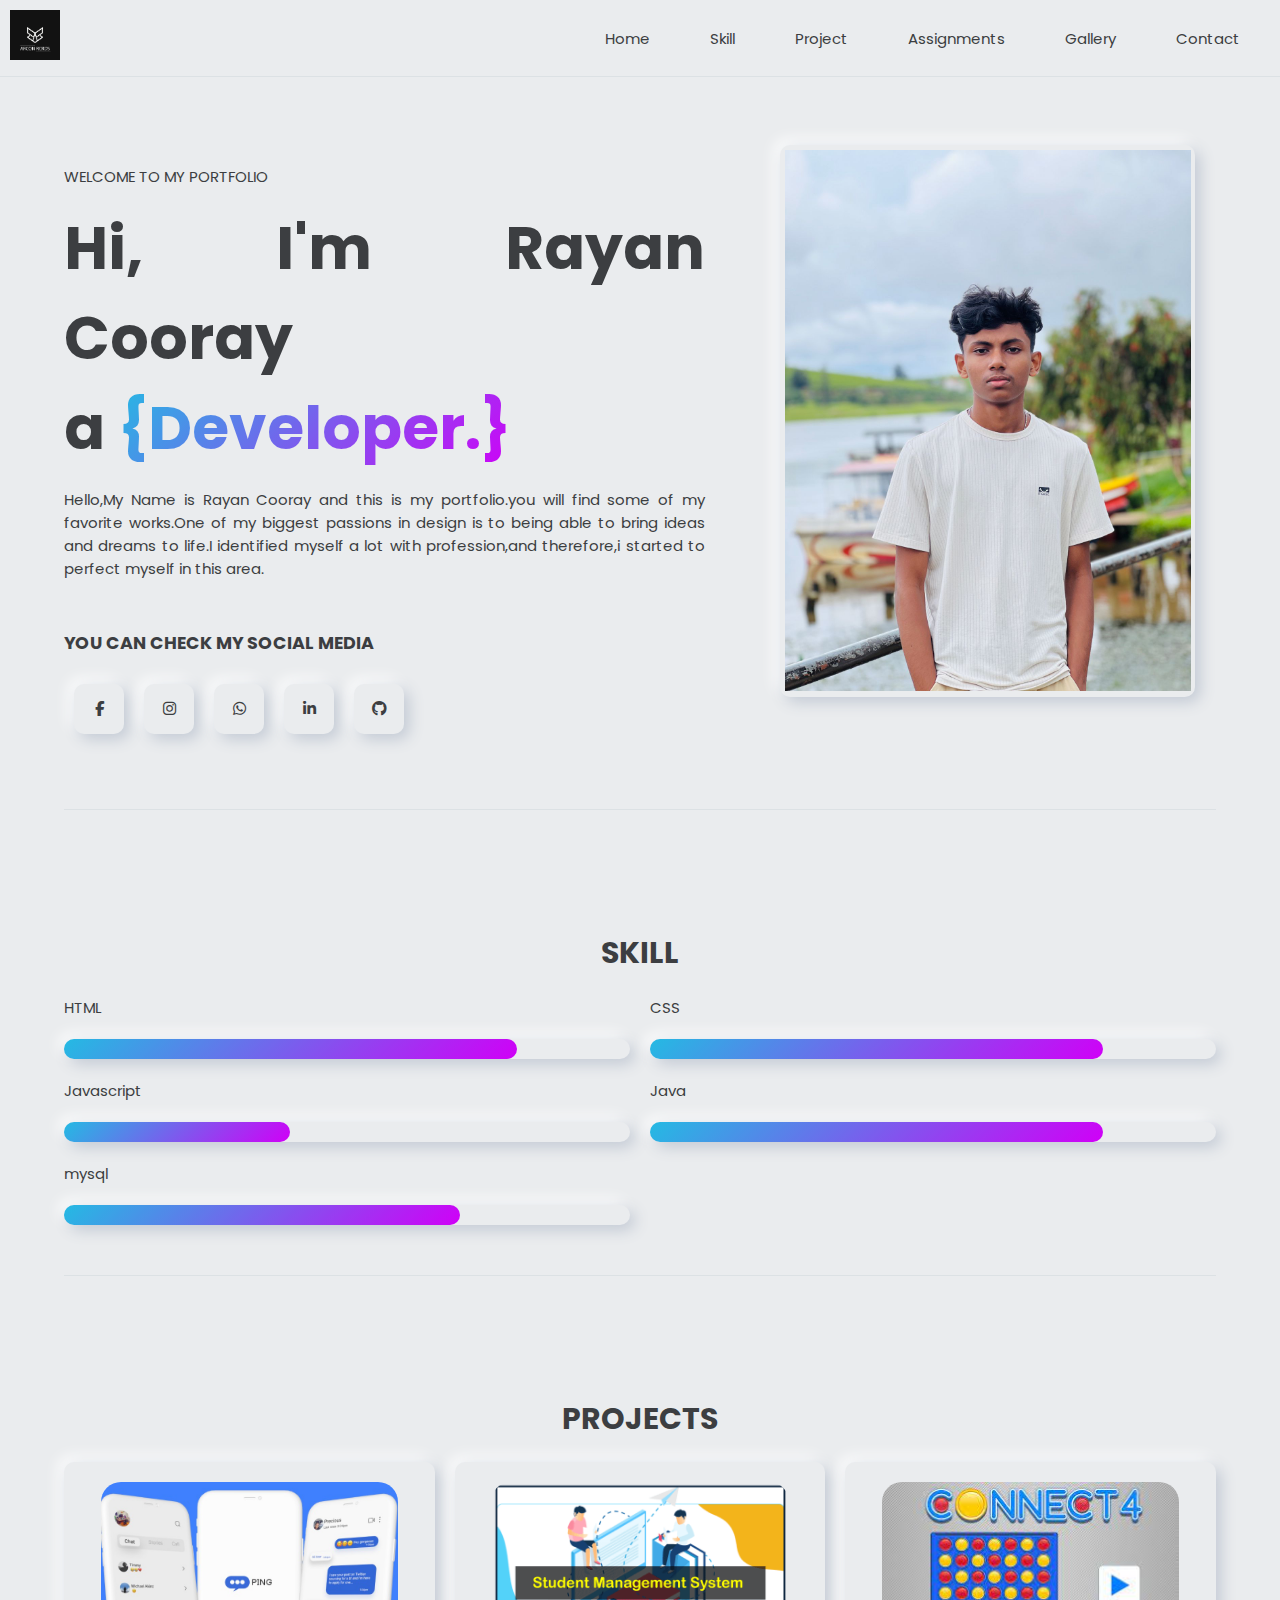
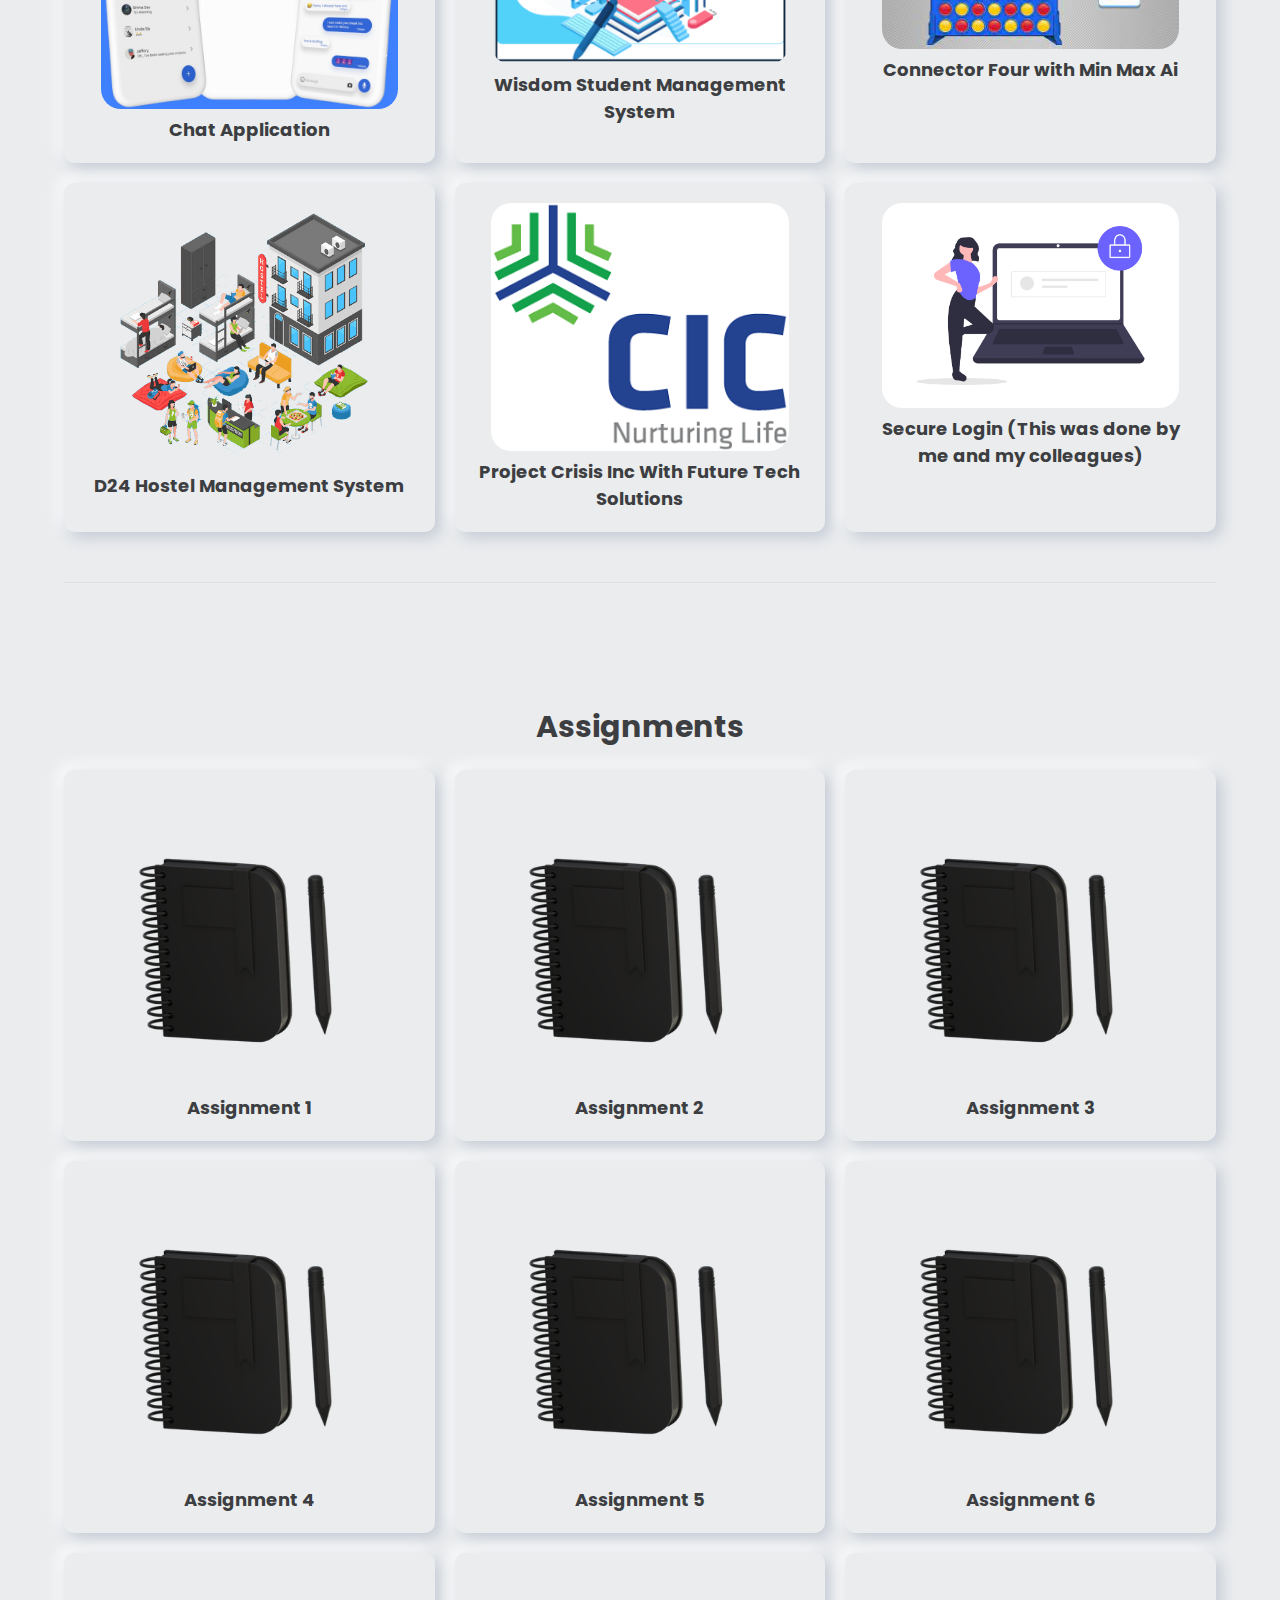
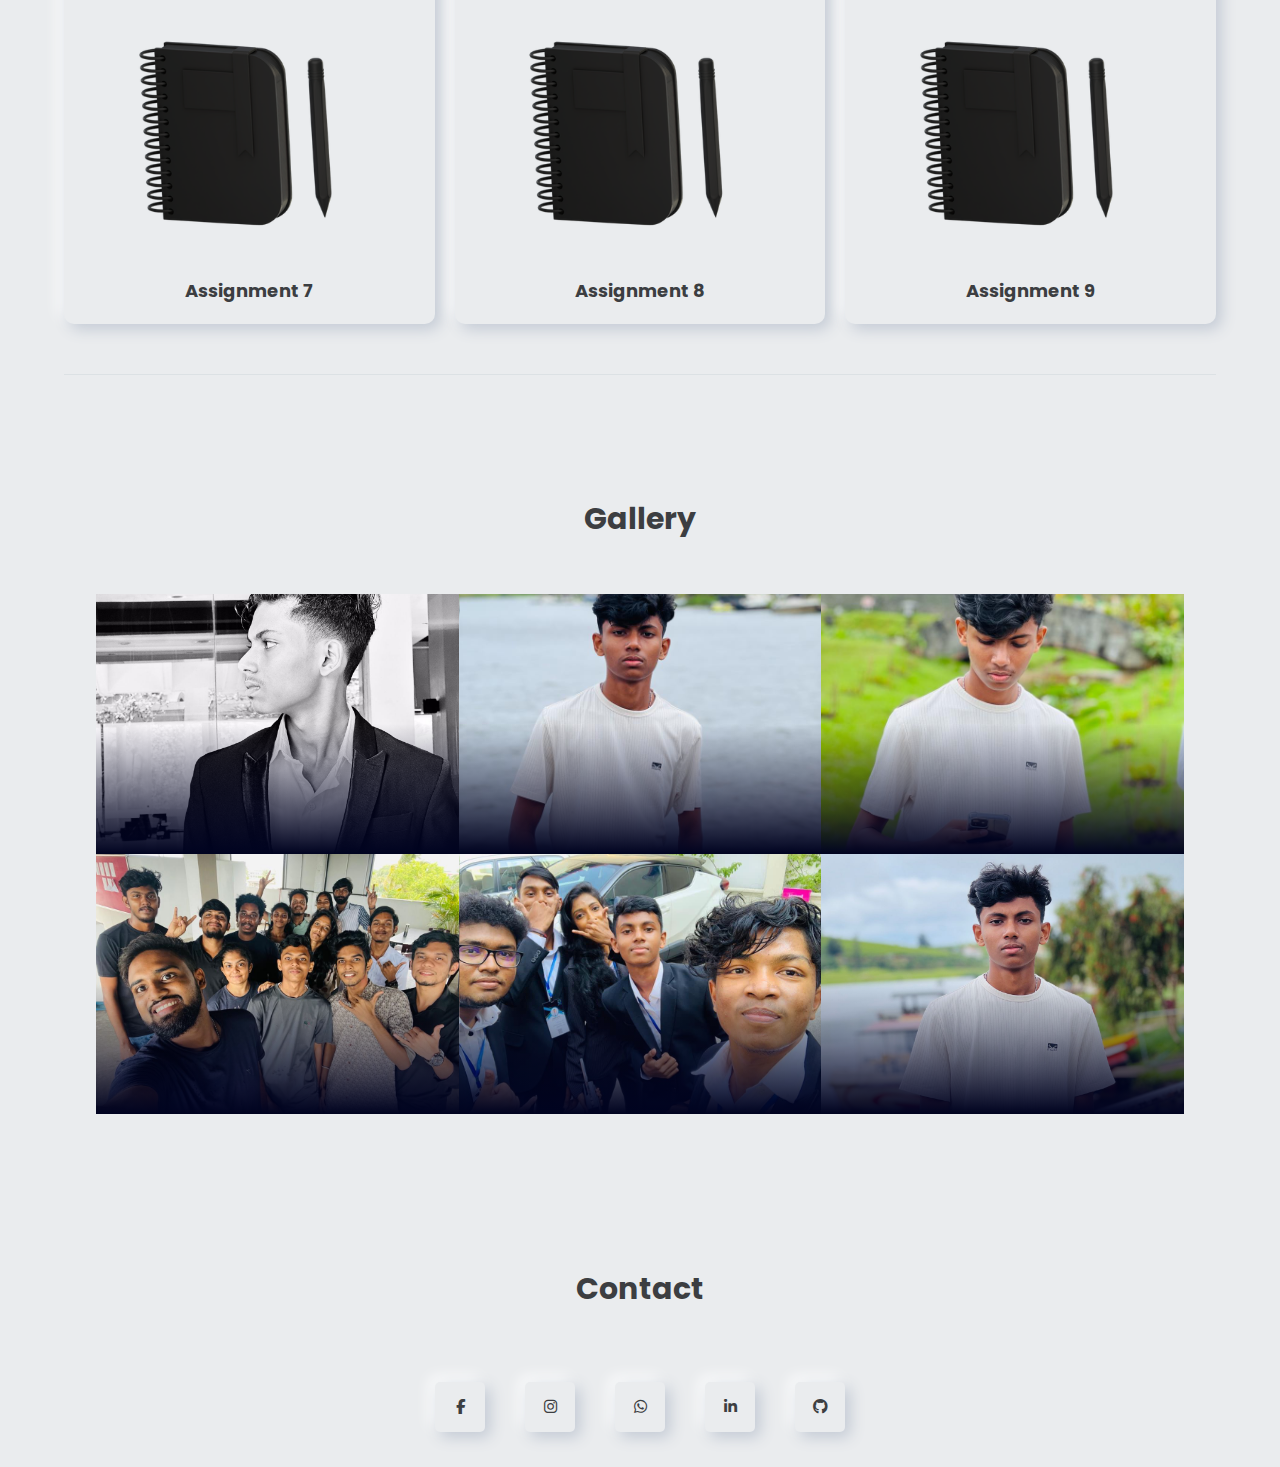
==== index.html @ 265ed1b2 "portfolio" ====
<!DOCTYPE html>
<html lang="en">
<head>
    <meta charset="UTF-8">
    <meta name="viewport" content="width=device-width, initial-scale=1.0">
    <title>PORTFOLIO</title>
    <link rel="icon" href="portfolio-main/images/favicon.ico " type="image/x-icon">
    <link rel="stylesheet" href="portfolio-main/css/style.css">
    <link rel="stylesheet" href="https://cdnjs.cloudflare.com/ajax/libs/font-awesome/6.3.0/css/all.min.css">
    <link rel="stylesheet" href="portfolio-main/css/gallery.css">
    <link rel="stylesheet" href="portfolio-main/css/loader.css">
    <link rel="stylesheet" href="portfolio-main/css/loader2.css">
    <link rel="stylesheet" href="portfolio-main/css/footer_style.css">


</head>
<body>
<div id="preloaded">
    <div id="preloaded-overlay"></div>
<!--    <div class="svg-frame" style="background-color: #eaecee">-->
<!--        <svg style="&#45;&#45;i:0;&#45;&#45;j:0;">-->
<!--            <g id="out1">-->
<!--                <path d="M72 172C72 116.772 116.772 72 172 72C227.228 72 272 116.772 272 172C272 227.228 227.228 272 172 272C116.772 272 72 227.228 72 172ZM197.322 172C197.322 158.015 185.985 146.678 172 146.678C158.015 146.678 146.678 158.015 146.678 172C146.678 185.985 158.015 197.322 172 197.322C185.985 197.322 197.322 185.985 197.322 172Z"></path>-->
<!--                <path mask="url(#path-1-inside-1_111_3212)" stroke-miterlimit="16" stroke-width="4" stroke="#9370DB" d="M72 172C72 116.772 116.772 72 172 72C227.228 72 272 116.772 272 172C272 227.228 227.228 272 172 272C116.772 272 72 227.228 72 172ZM197.322 172C197.322 158.015 185.985 146.678 172 146.678C158.015 146.678 146.678 158.015 146.678 172C146.678 185.985 158.015 197.322 172 197.322C185.985 197.322 197.322 185.985 197.322 172Z"></path>-->
<!--            </g>-->
<!--        </svg>-->

<!--        <svg style="&#45;&#45;i:1;&#45;&#45;j:1;">-->
<!--            <g id="out2">-->
<!--                <mask fill="white" id="path-2-inside-2_111_3212">-->
<!--                    <path d="M102.892 127.966C93.3733 142.905 88.9517 160.527 90.2897 178.19L94.3752 177.88C93.1041 161.1 97.3046 144.36 106.347 130.168L102.892 127.966Z"></path>-->
<!--                    <path d="M93.3401 194.968C98.3049 211.971 108.646 226.908 122.814 237.541L125.273 234.264C111.814 224.163 101.99 209.973 97.2731 193.819L93.3401 194.968Z"></path>-->
<!--                    <path d="M152.707 92.3592C140.33 95.3575 128.822 101.199 119.097 109.421L121.742 112.55C130.981 104.739 141.914 99.1897 153.672 96.3413L152.707 92.3592Z"></path>-->
<!--                    <path d="M253.294 161.699C255.099 175.937 253.132 190.4 247.59 203.639L243.811 202.057C249.075 189.48 250.944 175.74 249.23 162.214L253.294 161.699Z"></path>-->
<!--                    <path d="M172 90.0557C184.677 90.0557 197.18 92.9967 208.528 98.6474C219.875 104.298 229.757 112.505 237.396 122.621L234.126 125.09C226.869 115.479 217.481 107.683 206.701 102.315C195.921 96.9469 184.043 94.1529 172 94.1529V90.0557Z"></path>-->
<!--                    <path d="M244.195 133.235C246.991 138.442 249.216 143.937 250.83 149.623L246.888 150.742C245.355 145.34 243.242 140.12 240.586 135.174L244.195 133.235Z"></path>-->
<!--                    <path d="M234.238 225.304C223.932 237.338 210.358 246.126 195.159 250.604C179.961 255.082 163.79 255.058 148.606 250.534L149.775 246.607C164.201 250.905 179.563 250.928 194.001 246.674C208.44 242.42 221.335 234.071 231.126 222.639L234.238 225.304Z"></path>-->
<!--                </mask>-->
<!--                <path mask="url(#path-2-inside-2_111_3212)" fill="#FF00FF" d="M102.892 127.966L105.579 123.75L101.362 121.063L98.6752 125.28L102.892 127.966ZM90.2897 178.19L85.304 178.567L85.6817 183.553L90.6674 183.175L90.2897 178.19ZM94.3752 177.88L94.7529 182.866L99.7386 182.488L99.3609 177.503L94.3752 177.88ZM106.347 130.168L110.564 132.855L113.251 128.638L109.034 125.951L106.347 130.168ZM93.3401 194.968L91.9387 190.168L87.1391 191.569L88.5405 196.369L93.3401 194.968ZM122.814 237.541L119.813 241.54L123.812 244.541L126.813 240.542L122.814 237.541ZM125.273 234.264L129.272 237.265L132.273 233.266L128.274 230.265L125.273 234.264ZM97.2731 193.819L102.073 192.418L100.671 187.618L95.8717 189.02L97.2731 193.819ZM152.707 92.3592L157.567 91.182L156.389 86.3226L151.53 87.4998L152.707 92.3592ZM119.097 109.421L115.869 105.603L112.05 108.831L115.278 112.649L119.097 109.421ZM121.742 112.55L117.924 115.778L121.152 119.596L124.97 116.368L121.742 112.55ZM153.672 96.3413L154.849 101.201L159.708 100.023L158.531 95.1641L153.672 96.3413ZM253.294 161.699L258.255 161.07L257.626 156.11L252.666 156.738L253.294 161.699ZM247.59 203.639L245.66 208.251L250.272 210.182L252.203 205.569L247.59 203.639ZM243.811 202.057L239.198 200.126L237.268 204.739L241.88 206.669L243.811 202.057ZM249.23 162.214L248.601 157.253L243.641 157.882L244.269 162.842L249.23 162.214ZM172 90.0557V85.0557H167V90.0557H172ZM208.528 98.6474L206.299 103.123L206.299 103.123L208.528 98.6474ZM237.396 122.621L240.409 126.611L244.399 123.598L241.386 119.608L237.396 122.621ZM234.126 125.09L230.136 128.103L233.149 132.093L237.139 129.08L234.126 125.09ZM206.701 102.315L204.473 106.791L204.473 106.791L206.701 102.315ZM172 94.1529H167V99.1529H172V94.1529ZM244.195 133.235L248.601 130.87L246.235 126.465L241.83 128.83L244.195 133.235ZM250.83 149.623L252.195 154.433L257.005 153.067L255.64 148.257L250.83 149.623ZM246.888 150.742L242.078 152.107L243.444 156.917L248.254 155.552L246.888 150.742ZM240.586 135.174L238.22 130.768L233.815 133.134L236.181 137.539L240.586 135.174ZM234.238 225.304L238.036 228.556L241.288 224.759L237.491 221.506L234.238 225.304ZM195.159 250.604L196.572 255.4L196.572 255.4L195.159 250.604ZM148.606 250.534L143.814 249.107L142.386 253.899L147.178 255.326L148.606 250.534ZM149.775 246.607L151.203 241.816L146.411 240.388L144.983 245.18L149.775 246.607ZM194.001 246.674L195.415 251.47L195.415 251.47L194.001 246.674ZM231.126 222.639L234.379 218.841L230.581 215.589L227.329 219.386L231.126 222.639ZM98.6752 125.28C88.5757 141.13 83.8844 159.826 85.304 178.567L95.2754 177.812C94.0191 161.227 98.1709 144.681 107.109 130.653L98.6752 125.28ZM90.6674 183.175L94.7529 182.866L93.9976 172.895L89.912 173.204L90.6674 183.175ZM99.3609 177.503C98.1715 161.8 102.102 146.135 110.564 132.855L102.131 127.481C92.5071 142.585 88.0368 160.4 89.3895 178.258L99.3609 177.503ZM109.034 125.951L105.579 123.75L100.205 132.183L103.661 134.385L109.034 125.951ZM88.5405 196.369C93.8083 214.41 104.78 230.259 119.813 241.54L125.815 233.542C112.512 223.558 102.802 209.532 98.1397 193.566L88.5405 196.369ZM126.813 240.542L129.272 237.265L121.274 231.263L118.815 234.54L126.813 240.542ZM128.274 230.265C115.679 220.813 106.486 207.534 102.073 192.418L92.4735 195.221C97.493 212.412 107.948 227.513 122.272 238.263L128.274 230.265ZM95.8717 189.02L91.9387 190.168L94.7415 199.767L98.6745 198.619L95.8717 189.02ZM151.53 87.4998C138.398 90.681 126.188 96.8793 115.869 105.603L122.325 113.239C131.457 105.519 142.262 100.034 153.884 97.2187L151.53 87.4998ZM115.278 112.649L117.924 115.778L125.56 109.322L122.915 106.193L115.278 112.649ZM124.97 116.368C133.616 109.059 143.846 103.866 154.849 101.201L152.495 91.4818C139.981 94.5132 128.347 100.419 118.514 108.732L124.97 116.368ZM158.531 95.1641L157.567 91.182L147.848 93.5364L148.812 97.5185L158.531 95.1641ZM248.334 162.327C250.028 175.697 248.181 189.277 242.978 201.708L252.203 205.569C258.082 191.522 260.169 176.177 258.255 161.07L248.334 162.327ZM249.521 199.027L245.741 197.445L241.88 206.669L245.66 208.251L249.521 199.027ZM248.423 203.987C254.025 190.602 256.014 175.98 254.19 161.585L244.269 162.842C245.873 175.5 244.125 188.357 239.198 200.126L248.423 203.987ZM249.858 167.174L253.923 166.659L252.666 156.738L248.601 157.253L249.858 167.174ZM172 95.0557C183.903 95.0557 195.644 97.8172 206.299 103.123L210.757 94.1717C198.717 88.1761 185.45 85.0557 172 85.0557V95.0557ZM206.299 103.123C216.954 108.429 226.233 116.135 233.406 125.634L241.386 119.608C233.281 108.874 222.796 100.167 210.757 94.1717L206.299 103.123ZM234.383 118.631L231.113 121.1L237.139 129.08L240.409 126.611L234.383 118.631ZM238.116 122.077C230.393 111.849 220.403 103.552 208.93 97.8393L204.473 106.791C214.56 111.814 223.345 119.11 230.136 128.103L238.116 122.077ZM208.93 97.8393C197.458 92.1263 184.816 89.1529 172 89.1529V99.1529C183.269 99.1529 194.385 101.767 204.473 106.791L208.93 97.8393ZM177 94.1529V90.0557H167V94.1529H177ZM239.79 135.601C242.416 140.49 244.504 145.649 246.02 150.988L255.64 148.257C253.927 142.225 251.567 136.395 248.601 130.87L239.79 135.601ZM249.464 144.813L245.523 145.932L248.254 155.552L252.195 154.433L249.464 144.813ZM251.698 149.376C250.067 143.628 247.818 138.073 244.991 132.808L236.181 137.539C238.666 142.168 240.644 147.052 242.078 152.107L251.698 149.376ZM242.951 139.579L246.561 137.64L241.83 128.83L238.22 130.768L242.951 139.579ZM230.441 222.051C220.763 233.351 208.017 241.603 193.746 245.808L196.572 255.4C212.698 250.649 227.101 241.325 238.036 228.556L230.441 222.051ZM193.746 245.808C179.475 250.012 164.291 249.99 150.033 245.742L147.178 255.326C163.289 260.125 180.447 260.151 196.572 255.4L193.746 245.808ZM153.397 251.962L154.567 248.035L144.983 245.18L143.814 249.107L153.397 251.962ZM148.348 251.399C163.7 255.973 180.049 255.997 195.415 251.47L192.588 241.877C179.077 245.858 164.702 245.837 151.203 241.816L148.348 251.399ZM195.415 251.47C210.78 246.942 224.504 238.058 234.924 225.891L227.329 219.386C218.167 230.084 206.099 237.897 192.588 241.877L195.415 251.47ZM227.874 226.436L230.986 229.101L237.491 221.506L234.379 218.841L227.874 226.436Z"></path>-->
<!--            </g>-->
<!--        </svg>-->

<!--        <svg style="&#45;&#45;i:0;&#45;&#45;j:2;">-->
<!--            <g id="inner3">-->
<!--                <path d="M195.136 135.689C188.115 131.215 179.948 128.873 171.624 128.946C163.299 129.019 155.174 131.503 148.232 136.099L148.42 136.382C155.307 131.823 163.368 129.358 171.627 129.286C179.886 129.213 187.988 131.537 194.954 135.975L195.136 135.689Z"></path>-->
<!--                <path d="M195.136 208.311C188.115 212.784 179.948 215.127 171.624 215.054C163.299 214.981 155.174 212.496 148.232 207.901L148.42 207.618C155.307 212.177 163.368 214.642 171.627 214.714C179.886 214.786 187.988 212.463 194.954 208.025L195.136 208.311Z"></path>-->
<!--                <path mask="url(#path-5-inside-3_111_3212)" fill="#FF00FF" d="M195.136 135.689L195.474 135.904L195.689 135.566L195.351 135.352L195.136 135.689ZM171.624 128.946L171.627 129.346L171.624 128.946ZM148.232 136.099L148.011 135.765L147.678 135.986L147.899 136.32L148.232 136.099ZM148.42 136.382L148.086 136.603L148.307 136.936L148.641 136.716L148.42 136.382ZM171.627 129.286L171.63 129.686L171.627 129.286ZM194.954 135.975L194.739 136.313L195.076 136.528L195.291 136.19L194.954 135.975ZM195.136 208.311L195.351 208.648L195.689 208.433L195.474 208.096L195.136 208.311ZM171.624 215.054L171.627 214.654L171.624 215.054ZM148.232 207.901L147.899 207.68L147.678 208.014L148.011 208.234L148.232 207.901ZM148.42 207.618L148.641 207.284L148.307 207.063L148.086 207.397L148.42 207.618ZM171.627 214.714L171.63 214.314L171.627 214.714ZM194.954 208.025L195.291 207.81L195.076 207.472L194.739 207.687L194.954 208.025ZM195.351 135.352C188.265 130.836 180.022 128.473 171.62 128.546L171.627 129.346C179.874 129.274 187.966 131.594 194.921 136.026L195.351 135.352ZM171.62 128.546C163.218 128.619 155.018 131.127 148.011 135.765L148.453 136.432C155.33 131.88 163.38 129.418 171.627 129.346L171.62 128.546ZM147.899 136.32L148.086 136.603L148.753 136.161L148.566 135.878L147.899 136.32ZM148.641 136.716C155.463 132.199 163.448 129.757 171.63 129.686L171.623 128.886C163.287 128.958 155.15 131.447 148.199 136.049L148.641 136.716ZM171.63 129.686C179.812 129.614 187.839 131.916 194.739 136.313L195.169 135.638C188.138 131.158 179.959 128.813 171.623 128.886L171.63 129.686ZM195.291 136.19L195.474 135.904L194.799 135.474L194.617 135.76L195.291 136.19ZM194.921 207.974C187.966 212.406 179.874 214.726 171.627 214.654L171.62 215.454C180.022 215.527 188.265 213.163 195.351 208.648L194.921 207.974ZM171.627 214.654C163.38 214.582 155.33 212.12 148.453 207.567L148.011 208.234C155.018 212.873 163.218 215.38 171.62 215.454L171.627 214.654ZM148.566 208.122L148.753 207.838L148.086 207.397L147.899 207.68L148.566 208.122ZM148.199 207.951C155.15 212.553 163.287 215.041 171.623 215.114L171.63 214.314C163.448 214.243 155.463 211.801 148.641 207.284L148.199 207.951ZM171.623 215.114C179.959 215.187 188.138 212.842 195.169 208.362L194.739 207.687C187.839 212.084 179.812 214.386 171.63 214.314L171.623 215.114ZM194.617 208.239L194.799 208.526L195.474 208.096L195.291 207.81L194.617 208.239Z"></path>-->
<!--            </g>-->
<!--            <path stroke="#9370DB" d="M240.944 172C240.944 187.951 235.414 203.408 225.295 215.738C215.176 228.068 201.095 236.508 185.45 239.62C169.806 242.732 153.567 240.323 139.5 232.804C125.433 225.285 114.408 213.12 108.304 198.384C102.2 183.648 101.394 167.25 106.024 151.987C110.654 136.723 120.434 123.537 133.696 114.675C146.959 105.813 162.884 101.824 178.758 103.388C194.632 104.951 209.472 111.97 220.751 123.249" id="out3"></path>-->
<!--        </svg>-->

<!--        <svg style="&#45;&#45;i:1;&#45;&#45;j:3;">-->
<!--            <g id="inner1">-->
<!--                <path fill="#9370DB" d="M145.949 124.51L148.554 129.259C156.575 124.859 165.672 122.804 174.806 123.331C183.94 123.858 192.741 126.944 200.203 132.236C207.665 137.529 213.488 144.815 217.004 153.261C220.521 161.707 221.59 170.972 220.09 179.997L224.108 180.665L224.102 180.699L229.537 181.607C230.521 175.715 230.594 169.708 229.753 163.795L225.628 164.381C224.987 159.867 223.775 155.429 222.005 151.179C218.097 141.795 211.628 133.699 203.337 127.818C195.045 121.937 185.266 118.508 175.118 117.923C165.302 117.357 155.525 119.474 146.83 124.037C146.535 124.192 146.241 124.349 145.949 124.51ZM224.638 164.522C224.009 160.091 222.819 155.735 221.082 151.563C217.246 142.352 210.897 134.406 202.758 128.634C194.62 122.862 185.021 119.496 175.06 118.922C165.432 118.367 155.841 120.441 147.311 124.914L148.954 127.91C156.922 123.745 165.876 121.814 174.864 122.333C184.185 122.87 193.166 126.019 200.782 131.421C208.397 136.822 214.339 144.257 217.928 152.877C221.388 161.188 222.526 170.276 221.23 179.173L224.262 179.677C224.998 174.671 225.35 169.535 224.638 164.522Z" clip-rule="evenodd" fill-rule="evenodd"></path>-->
<!--                <path fill="#9370DB" d="M139.91 220.713C134.922 217.428 130.469 213.395 126.705 208.758L130.983 205.286L130.985 205.288L134.148 202.721C141.342 211.584 151.417 217.642 162.619 219.839C173.821 222.036 185.438 220.232 195.446 214.742L198.051 219.491C197.759 219.651 197.465 219.809 197.17 219.963C186.252 225.693 173.696 227.531 161.577 225.154C154.613 223.789 148.041 221.08 142.202 217.234L139.91 220.713ZM142.752 216.399C148.483 220.174 154.934 222.833 161.769 224.173C173.658 226.504 185.977 224.704 196.689 219.087L195.046 216.09C185.035 221.323 173.531 222.998 162.427 220.82C151.323 218.643 141.303 212.747 134.01 204.122L131.182 206.5C134.451 210.376 138.515 213.607 142.752 216.399Z" clip-rule="evenodd" fill-rule="evenodd"></path>-->
<!--            </g>-->
<!--        </svg>-->

<!--        <svg style="&#45;&#45;i:2;&#45;&#45;j:4;">-->
<!--            <path fill="#FF00FF" d="M180.956 186.056C183.849 184.212 186.103 181.521 187.41 178.349C188.717 175.177 189.013 171.679 188.258 168.332C187.503 164.986 185.734 161.954 183.192 159.65C180.649 157.346 177.458 155.883 174.054 155.46C170.649 155.038 167.197 155.676 164.169 157.288C161.14 158.9 158.683 161.407 157.133 164.468C155.582 167.528 155.014 170.992 155.505 174.388C155.997 177.783 157.524 180.944 159.879 183.439L161.129 182.259C159.018 180.021 157.648 177.186 157.207 174.141C156.766 171.096 157.276 167.989 158.667 165.245C160.057 162.5 162.261 160.252 164.977 158.806C167.693 157.36 170.788 156.788 173.842 157.167C176.895 157.546 179.757 158.858 182.037 160.924C184.317 162.99 185.904 165.709 186.581 168.711C187.258 171.712 186.992 174.849 185.82 177.694C184.648 180.539 182.627 182.952 180.032 184.606L180.956 186.056Z" id="center1"></path>-->
<!--            <path fill="#9370DB" d="M172 166.445C175.068 166.445 177.556 168.932 177.556 172C177.556 175.068 175.068 177.556 172 177.556C168.932 177.556 166.444 175.068 166.444 172C166.444 168.932 168.932 166.445 172 166.445ZM172 177.021C174.773 177.021 177.021 174.773 177.021 172C177.021 169.227 174.773 166.979 172 166.979C169.227 166.979 166.979 169.227 166.979 172C166.979 174.773 169.227 177.021 172 177.021Z" id="center"></path>-->
<!--        </svg>-->

<!--    </div>-->
    <div id="loader"></div>
</div>
    <header>
        <div class="logo">
            <img src="portfolio-main/images/mylogo1%20copy.jpg">
        </div>
       <div class="navDiv">
        <label for="menu">
            <i class="fa-solid fa-bars"></i>
        </label>
       </div>
        <input type="checkbox" id="menu">
        <ul class="nav">
            <label for="menu">
                <i class="fa-solid fa-xmark"></i>
            </label>
            <li><a href="#home">Home</a></li>
            <li><a href="#skill">Skill</a></li>
            <li><a href="#project">Project</a></li>
            <li><a href="#assignments">Assignments</a></li>
            <li><a href="#gallery">Gallery</a></li>
            <li><a href="#contact">Contact</a></li>
        </ul>
    </header>

    <div class="container">
        <div class="banner" id="home">
            <div class="content">
                <p>WELCOME TO MY PORTFOLIO</p>
                <h1>
                    Hi, I'm Rayan Cooray <br/>
                    a <div class="gradientText">
                        <div class="job" data-job1="{Developer.}" data-job2="{FrondEnd.}"></div>
                    </div>
                </h1>
                <p>
                    Hello,My Name is Rayan Cooray and this is my portfolio.you will
                    find some of my favorite works.One of my biggest passions
                    in design is to being able to bring ideas and dreams to life.I
                    identified myself a lot with profession,and therefore,i started
                    to perfect myself in this area.
                </p>
                <div class="find">
                    <h3>YOU CAN CHECK MY SOCIAL  MEDIA </h3>
                    <ul>
                        <li><a href="https://web.facebook.com/profile.php?id=100077091611361"><i class="fa-brands fa-facebook-f"></i></a></li>
                        <li><a href="https://www.instagram.com/rayan_cooray"><i class="fa-brands fa-instagram"></i></a></li>
                        <li><a href="https://wa.me/94713671979?text=Hey"><i class="fa-brands fa-whatsapp"></i></a></li>
                        <li><a href="https://www.linkedin.com/in/rayan-cooray-3193a1262/"><i class="fa-brands fa-linkedin-in"></i></a></li>
                        <li><a href="https://github.com/RayanCooray"><i class="fa-brands fa-github"></i></a></li>
                    </ul>
                </div>
            </div>
            <div class="avatar">
                <img src="portfolio-main/images/WhatsApp%20Image%202023-10-20%20at%2013.16.21_06ed0216.jpg" alt="" width="900">
            </div>
        </div>
       <div id="skill">
        <h1 class="title">SKILL</h1>
        <div class="listSkill">
            <div class="item">
                <div class="name">HTML</div>
                <div class="evaluate" style="--point:80%"></div>
            </div>
            <div class="item">
                <div class="name">CSS</div>
                <div class="evaluate" style="--point:80%"></div>
            </div>
            <div class="item">
                <div class="name">Javascript</div>
                <div class="evaluate" style="--point:40%"></div>
            </div>
            <div class="item">
                <div class="name">Java</div>
                <div class="evaluate" style="--point:80%"></div>
            </div>
            <div class="item">
                <div class="name">mysql</div>
                <div class="evaluate" style="--point:70%"></div>
            </div>
        </div>
       </div>
       <div id="project">
            <h1 class="title">PROJECTS</h1>
            <div class="listProject">
                <div class="item">
                    <img src="portfolio-main/images/Code-2022-15-02-22.jpg" alt="">
                    <div class="name">
                       <a href=""> Chat Application </a>
                    </div>
                </div>
                <div class="item">
                    <img src="portfolio-main/images/student-management-system.png" alt="">
                    <div class="name">
                        <a href=""> Wisdom Student Management System </a>
                    </div>
                </div>
                <div class="item">
                    <img src="portfolio-main/images/download.jpg" alt="">
                    <div class="name">
                        <a href="">   Connector Four with Min Max Ai</a>
                    </div>
                </div>
                <div class="item">
                    <img src="portfolio-main/images/hostel.png" alt="">
                    <div class="name">
                        <a href="">  D24 Hostel Management System</a>
                    </div>
                </div>
                <div class="item">
                    <img src="portfolio-main/images/CIC_Holdings_logo.png" alt="">
                    <div class="name">
                        <a href="">   Project Crisis Inc With Future Tech Solutions </a>
                    </div>
                </div>
                <div class="item">
                    <img src="portfolio-main/images/undraw_secure_login_pdn4.png" alt="">
                    <div class="name">
                        <a href="">  Secure Login (This was done by me and my colleagues) </a>
                    </div>
                </div>
            </div>
       </div>
        <div id="assignments">
            <h1 class="title">Assignments</h1>
            <div class="listProject">
                <div class="item">
                    <img src="portfolio-main/images/diary%20(1).png" alt="">
                    <div class="name">
                        Assignment 1
                    </div>
                </div>
                <div class="item">
                    <img src="portfolio-main/images/diary%20(1).png" alt="">
                    <div class="name">
                        Assignment 2
                    </div>
                </div>
                <div class="item">
                    <img src="portfolio-main/images/diary%20(1).png" alt="">
                    <div class="name">
                        <a href="portfolio-main/assignments/assignemtn3cases.html">Assignment 3</a>
                    </div>
                </div>
                <div class="item">
                    <img src="portfolio-main/images/diary%20(1).png" alt="">
                    <div class="name">
                        <a href="portfolio-main/assignments/assignemtn3cases.html">Assignment 4</a>
                    </div>
                </div>
                <div class="item">
                    <img src="portfolio-main/images/diary%20(1).png" alt="">
                    <div class="name">
                        Assignment 5
                    </div>
                </div>
                <div class="item">
                    <img src="portfolio-main/images/diary%20(1).png" alt="">
                    <div class="name">
                        Assignment 6
                    </div>
                </div>
                <div class="item">
                    <img src="portfolio-main/images/diary%20(1).png" alt="">
                    <div class="name">
                        Assignment 7
                    </div>
                </div>
                <div class="item">
                    <img src="portfolio-main/images/diary%20(1).png" alt="">
                    <div class="name">
                        Assignment 8
                    </div>
                </div>
                <div class="item">
                    <img src="portfolio-main/images/diary%20(1).png" alt="">
                    <div class="name">
                        Assignment 9
                    </div>
                </div>
            </div>
        </div>
        <div id="gallery">
            <h1 class="title">Gallery</h1>
            <div class="container_gallery">
                <div class="row_gallery">
                    <div class="col_gallery">
                        <div class="photo-container" style="background-image:url(portfolio-main/images/img2.jpg);"></div>
                        <h2 class="h2gallery"></h2>
                        <div class="slide_gallery">
                            <p></p>
                        </div>
                    </div>
                    <div class="col_gallery">
                        <div class="photo-container" style="background-image:url(portfolio-main/images/IMG-20231031-WA0006.jpg);"></div>
                        <h2 class="h2gallery"></h2>
                        <div class="slide_gallery">
                            <p></p>
                        </div>
                    </div>
                    <div class="col_gallery">
                        <div class="photo-container" style="background-image:url(portfolio-main/images/IMG-20231031-WA0007.jpg);"></div>
                        <h2 class="h2gallery"></h2>
                        <div class="slide_gallery">
                            <p></p>
                        </div>
                    </div>
                </div>
                <div class="row_gallery">
                    <div class="col_gallery">
                        <div class="photo-container" style="background-image:url(portfolio-main/images/IMG-20231031-WA0008.jpg);"></div>
                        <h2 class="h2gallery"></h2>
                        <div class="slide_gallery">
                            <p></p>
                        </div>
                    </div>
                    <div class="col_gallery">
                        <div class="photo-container" style="background-image:url(portfolio-main/images/IMG-20231031-WA0009.jpg);"></div>
                        <h2 class="h2gallery"></h2>
                        <div class="slide_gallery">
                            <p></p>
                        </div>
                    </div>
                    <div class="col_gallery">
                        <div class="photo-container" style="background-image:url(portfolio-main/images/img.jpg);"></div>
                        <h2 class="h2gallery"></h2>
                        <div class="slide_gallery">
                            <p></p>
                        </div>
                    </div>
                </div>
            </div>
        </div>
       <div id="contact">
        <h1 class="title">Contact</h1>
        <ul class="contact">
            <li><a href="https://web.facebook.com/profile.php?id=100077091611361"><i class="fa-brands fa-facebook-f"></i></a></li>
            <li><a href="https://www.instagram.com/rayan_cooray"><i class="fa-brands fa-instagram"></i></a></li>
            <li><a href="https://wa.me/94713671979?text=Hey"><i class="fa-brands fa-whatsapp"></i></a></li>
            <li><a href="https://www.linkedin.com/in/rayan-cooray-3193a1262/"><i class="fa-brands fa-linkedin-in"></i></a></li>
            <li><a href="https://github.com/RayanCooray"><i class="fa-brands fa-github"></i></a></li>
        </ul>
       </div>
    </div>


<script src="portfolio-main/js/jquery.min.js"></script>

<script src="https://unpkg.com/aos@2.3.1/dist/aos.js"></script>
<script>
    window.addEventListener("load",() => {
        $("#preloaded").css("display","none");
    })
    window.onload = () => {
        console.log("B")
    };
    document.addEventListener("DOMContentLoaded", () => {
        console.log("A")
    });
    $(window).ready(() => {
        console.log("C")
    });
</script>
</body>
</html>
---- portfolio-main/css/style.css ----
@import url('https://fonts.googleapis.com/css2?family=Poppins:wght@200;300;400;500;600&display=swap');
html{
    scroll-behavior: smooth;
}
:root{
    --light: #eaecee;
    --color-text: #3c3e41;
    --box-shadow: 
    5px 5px 15px #c1c8d3, 
    -5px -5px 15px #ffffff;
    --gradient-bg: linear-gradient(-45deg, #D000F7, #24BAE3);
}
a{
    color: #3c3e41;
    text-decoration: none;
}
body{
    margin: 0;
    background-color: var(--light);
    color: var(--color-text);
    font-family: 'Poppins', sans-serif;
    font-size: 15px;
}
header{
    position: fixed;
    top: 0;
    width: calc(100% - 20px);
    padding: 10px;
    border-bottom: 1px solid #dce1e4;
    display: grid;
    grid-template-columns: 30% 70%;
    background-color: var(--light);
    z-index: 1;
}
header .logo img{
    height: 50px;
}
header ul{
    margin: 0;
    list-style: none;
    display: flex;
    height: 100%;
    justify-content: end;
    align-items: center;
}
header ul li{
    padding: 0 30px;
}
.container{
    width: 1200px;
    max-width: 90%;
    margin: auto;
}
.banner{
    margin-top: 150px;
    display: grid;
    grid-template-columns: 60% 40%;
    border-bottom: 1px solid #dce1e4;
    padding-bottom: 50px;
}
.banner .content{
    text-align: justify;
    padding-right: 50px;
}
.banner .content h1{
    font-size: 4em;
    margin: 0;
}
.gradientText{
  display: inline-block;
    background: var(--gradient-bg);
  -webkit-background-clip: text;
  -webkit-text-fill-color: transparent;
}
.job{
   display: inline-block;
}
.job::before{
    content: attr(data-job1);
    overflow: hidden;
    display: inline-flex;
    animation: effectText 1s linear infinite alternate,
    changeText 4s linear infinite;
}
@keyframes effectText{
    from{
        max-width: 0;
    }to{
        max-width: 500px;
    }
}
@keyframes changeText{
    from{
        content: attr(data-job1);
    }
    to{
        content: attr(data-job2);
    }
}
.find{
    margin-top: 50px;
}
.find ul{
    padding: 0;
    list-style: none;
    display: flex;
}
.find ul li{
    width: 50px;
    height: 50px;
    box-shadow: var(--box-shadow);
    margin: 10px;
    border-radius: 10px;
    display: flex;
    justify-content: center;
    align-items: center;
    cursor: pointer;
    transition: 0.5s;
}
.find ul li:hover{
    color: #fff;
    background-image: var(--gradient-bg);
}
.banner .avatar{
    position: relative;
    height: max-content;
    text-align: center;
}
.banner .avatar::before{
    position: absolute;
    width: 90%;
    height: 101%;
    content: '';
    z-index: -1;
    bottom: 0;
    border-radius: 10px;
    box-shadow: var(--box-shadow);
}
.banner img{
    /*width: 90%;*/
    width: 88%;
    margin-left: 5px;
}
header .navDiv,
header .nav label,
header input{
    display: none;
}
.title{
    text-align: center;
    padding-top: 100px;
}
.listSkill{
    display: grid;
    grid-template-columns: repeat(2, 1fr);
    gap: 20px 20px;
    border-bottom: 1px solid #dce1e4;
    padding-bottom: 50px;
}
.listSkill .evaluate{
    width: 100%;
    height: 20px;
    box-shadow: var(--box-shadow);
    border-radius: 10px;
    margin-top: 20px;
    position: relative;
}
.listSkill .evaluate::before{
    position: absolute;
    height: 100%;
    width: var(--point);
    background-image: var(--gradient-bg);
    content: '';
    border-radius: 10px;
}
.listProject{
    display: grid;
    grid-template-columns: repeat(3, 1fr);
    gap: 20px;
    border-bottom: 1px solid #dce1e4;
    padding-bottom: 50px;
}
.listProject .item{
    text-align: center;
    box-shadow: var(--box-shadow);
    padding: 20px;

}
.listProject .item img{
    width: 90%;
    border-radius: 20px;
}
.listProject .item{
    text-align: center;
    border-radius: 10px;
    font-weight: bold;
    font-size: large;
}
.contact{
    padding: 0;
    list-style: none;
    display: flex;
    justify-content: center;
    align-items: center;
    margin-top: 50px;
}
.contact li{

    width: 50px;
    height: 50px;
    margin: 20px;
    box-shadow: var(--box-shadow);
    display: flex;
    justify-content: center;
    align-items: center;
    border-radius: 5px;
    transition: 0.5s;
}
.contact li:hover{
    background-image: var(--gradient-bg);
    color: #fff;
}
@media only screen and (max-width:1024px) {
    header  ul{
    }
    .banner{
        grid-template-columns: 40% 60%;
    }
    .banner .content h1{
        font-size: 2em;
    }
    .listProject{
        grid-template-columns: repeat(2, 1fr);
    }
   
}
@media all and (max-width: 767px){
    .banner{
        grid-template-columns: 1fr;
    }
    .banner .content h1{
        font-size: 1.2em;
    }
    .banner .avatar{
        grid-row-start: 1;
    }
    header .navDiv{
        display: flex;
        justify-content: end;
    }
    header label{
        width: 50px;
        height: 50px;
        display: flex;
        justify-content: center;
        align-items: center;
        color: red;
        box-shadow: var(--box-shadow);
        border-radius: 50%;
    }
    header .nav{
        position: fixed;
        background-color: #F0F3F5;
        z-index: 1;
        width: 70%;
        height: 100vh;
        left: 0;
        top: 0;
        display: grid;
        grid-template-columns: 1fr;
        grid-template-rows: repeat(8, 70px);
        transform: translateX(-100%);
        transition: 0.5s;
    }
    input#menu:checked ~ .nav{
        transform: translateX(0%);
    }
    header .nav label{
        width: 50px;
        height: 50px;
        box-shadow: var(--box-shadow);
        display: flex;
        justify-content: center;
        align-items: center;
        border-radius: 50%;
        color: red;
    }
    .banner .content{
        padding-right: 0px;
    }
    .listSkill{
        grid-template-columns: 1fr;
    }
    .listProject{
        grid-template-columns: 1fr;
    }
    
}
---- portfolio-main/css/gallery.css ----
.col_gallery {
  overflow: hidden;
  position: relative;
}

.slide_gallery {
  position: absolute;
  top: 0;
  right: 0;
  bottom: 0;
  left: 0;
  transition: all 0.275s ease-in-out, visibility 0s 0.275s;
  visibility: hidden;
  will-change: transform;
  transform: translateY(100%);
}

.row_gallery:hover ~ .row_gallery .slide {
  transform: translateY(-100%);
}
.row_gallery:hover .slide {
  transform: translateX(100%);
}
.row_gallery:hover .col:hover ~ .col_gallery .slide {
  transform: translateX(-100%);
}
.row_gallery:hover .col:hover .slide {
  transform: none;
  visibility: visible;
  transition-delay: 0s;
}

/* Pen styling */
/** {*/
/*  box-sizing: border-box;*/
/*}*/


.container_gallery {
  margin: 0 auto;
  padding: 2rem;
  max-width: 1200px;
}

.row_gallery {
  display: flex;
}

.col_gallery {
  color: #fff;
  flex: 1 1 auto;
  min-height: 260px;
  position: relative;
}
.col_gallery .h2gallery {
  font-weight: 300;
  font-size: 1.33333rem;
  line-height: 1.25;
  margin: 0;
  position: absolute;
  bottom: 1.5rem;
  right: 1.5rem;
  z-index: 0;
}

.col_gallery:nth-child(2) {
  min-width: 20%;
}

.col_gallery:nth-child(4) {
  min-width: 33%;
}

.col_gallery:nth-child(3) + .col:nth-child(3) {
  min-width: 50%;
}

.photo-container {
  background: #0f0523 50% 50%/cover;
  position: absolute;
  top: 0;
  right: 0;
  bottom: 0;
  left: 0;
  transition: 1s;
  transform-origin: bottom right;
}
.photo-container::before {
  background: linear-gradient(transparent, rgba(150, 150, 150, 0), #000320);
  content: "";
  position: absolute;
  top: 0;
  right: 0;
  bottom: 0;
  left: 0;
}
.col_gallery:hover .photo-container {
  transform: scale(1.25);
}

.slide_gallery {
  background: rgba(25, 1, 21, 0.8);
  padding: 0 1.5rem;
}
---- portfolio-main/css/loader.css ----
/*#preloaded{*/
/*    position: fixed;*/
/*    z-index: 88888888;*/
/*    width: 100%;*/
/*    height: 100%;*/
/*}*/
/*#preloaded > .svg-frame {*/
/*    position: absolute;*/
/*    top: 0;*/
/*    bottom: 0;*/
/*    left: 0;*/
/*    right: 0;*/
/*    margin: auto;*/
/*}*/
/*#preloaded-overlay{*/
/*    backdrop-filter: blur(500px);*/
/*    position: absolute;*/
/*    top: 0;*/
/*    bottom: 0;*/
/*    left: 0;*/
/*    right: 0;*/
/*    opacity: 0.5;*/
/*}*/

/*.svg-frame {*/
/*    position: relative;*/
/*    width: 300px;*/
/*    height: 300px;*/
/*    transform-style: preserve-3d;*/
/*    display: flex;*/
/*    justify-content: center;*/
/*    align-items: center;*/
/*}*/

/*.svg-frame svg {*/
/*    position: absolute;*/
/*    transition: .5s;*/
/*    z-index: calc(1 - (0.2 * var(--j)));*/
/*    transform-origin: center;*/
/*    width: 344px;*/
/*    height: 344px;*/
/*    fill: none;*/
/*}*/

/*.svg-frame:hover svg {*/
/*    transform: rotate(-80deg) skew(30deg) translateX(calc(45px * var(--i))) translateY(calc(-35px * var(--i)));*/
/*}*/

/*.svg-frame svg #center {*/
/*    transition: .5s;*/
/*    transform-origin: center;*/
/*}*/

/*.svg-frame:hover svg #center {*/
/*    transform: rotate(-30deg) translateX(45px) translateY(-3px);*/
/*}*/

/*#out2 {*/
/*    animation: rotate16 7s ease-in-out infinite alternate;*/
/*    transform-origin: center;*/
/*}*/

/*#out3 {*/
/*    animation: rotate16 3s ease-in-out infinite alternate;*/
/*    transform-origin: center;*/
/*    stroke: #BA55D3;*/
/*}*/

/*#inner3,*/
/*#inner1 {*/
/*    animation: rotate16 4s ease-in-out infinite alternate;*/
/*    transform-origin: center;*/
/*}*/

/*#center1 {*/
/*    fill: #FF00FF;*/
/*    animation: rotate16 2s ease-in-out infinite alternate;*/
/*    transform-origin: center;*/
/*}*/

/*@keyframes rotate16 {*/
/*    to {*/
/*        transform: rotate(360deg);*/
/*    }*/
/*}*/
---- portfolio-main/css/loader2.css ----
#preloaded{
    position: fixed;
    z-index: 88888888;
    width: 100%;
    height: 100%;
}
#preloaded > #loader {
    position: absolute;
    top: 0;
    bottom: 0;
    left: 0;
    right: 0;
    margin: auto;
}
#preloaded-overlay{
    backdrop-filter: blur(100px);
    position: absolute;
    top: 0;
    bottom: 0;
    left: 0;
    right: 0;
    opacity: 0.5;
}

#loader {
    display: block;
    position: relative;
    left: 50%;
    top: 50%;
    width: 150px;
    height: 150px;
    margin: -75px 0 0 -75px;
    border-radius: 50%;
    border: 3px solid transparent;
    border-top-color: #9370DB;
    -webkit-animation: spin 2s linear infinite;
    animation: spin 2s linear infinite;
}
#loader:before {
    content: "";
    position: absolute;
    top: 5px;
    left: 5px;
    right: 5px;
    bottom: 5px;
    border-radius: 50%;
    border: 3px solid transparent;
    border-top-color: #BA55D3;
    -webkit-animation: spin 3s linear infinite;
    animation: spin 3s linear infinite;
}
#loader:after {
    content: "";
    position: absolute;
    top: 15px;
    left: 15px;
    right: 15px;
    bottom: 15px;
    border-radius: 50%;
    border: 3px solid transparent;
    border-top-color: #FF00FF;
    -webkit-animation: spin 1.5s linear infinite;
    animation: spin 1.5s linear infinite;
}
@-webkit-keyframes spin {
    0%   {
        -webkit-transform: rotate(0deg);
        -ms-transform: rotate(0deg);
        transform: rotate(0deg);
    }
    100% {
        -webkit-transform: rotate(360deg);
        -ms-transform: rotate(360deg);
        transform: rotate(360deg);
    }
}
@keyframes spin {
    0%   {
        -webkit-transform: rotate(0deg);
        -ms-transform: rotate(0deg);
        transform: rotate(0deg);
    }
    100% {
        -webkit-transform: rotate(360deg);
        -ms-transform: rotate(360deg);
        transform: rotate(360deg);
    }
}
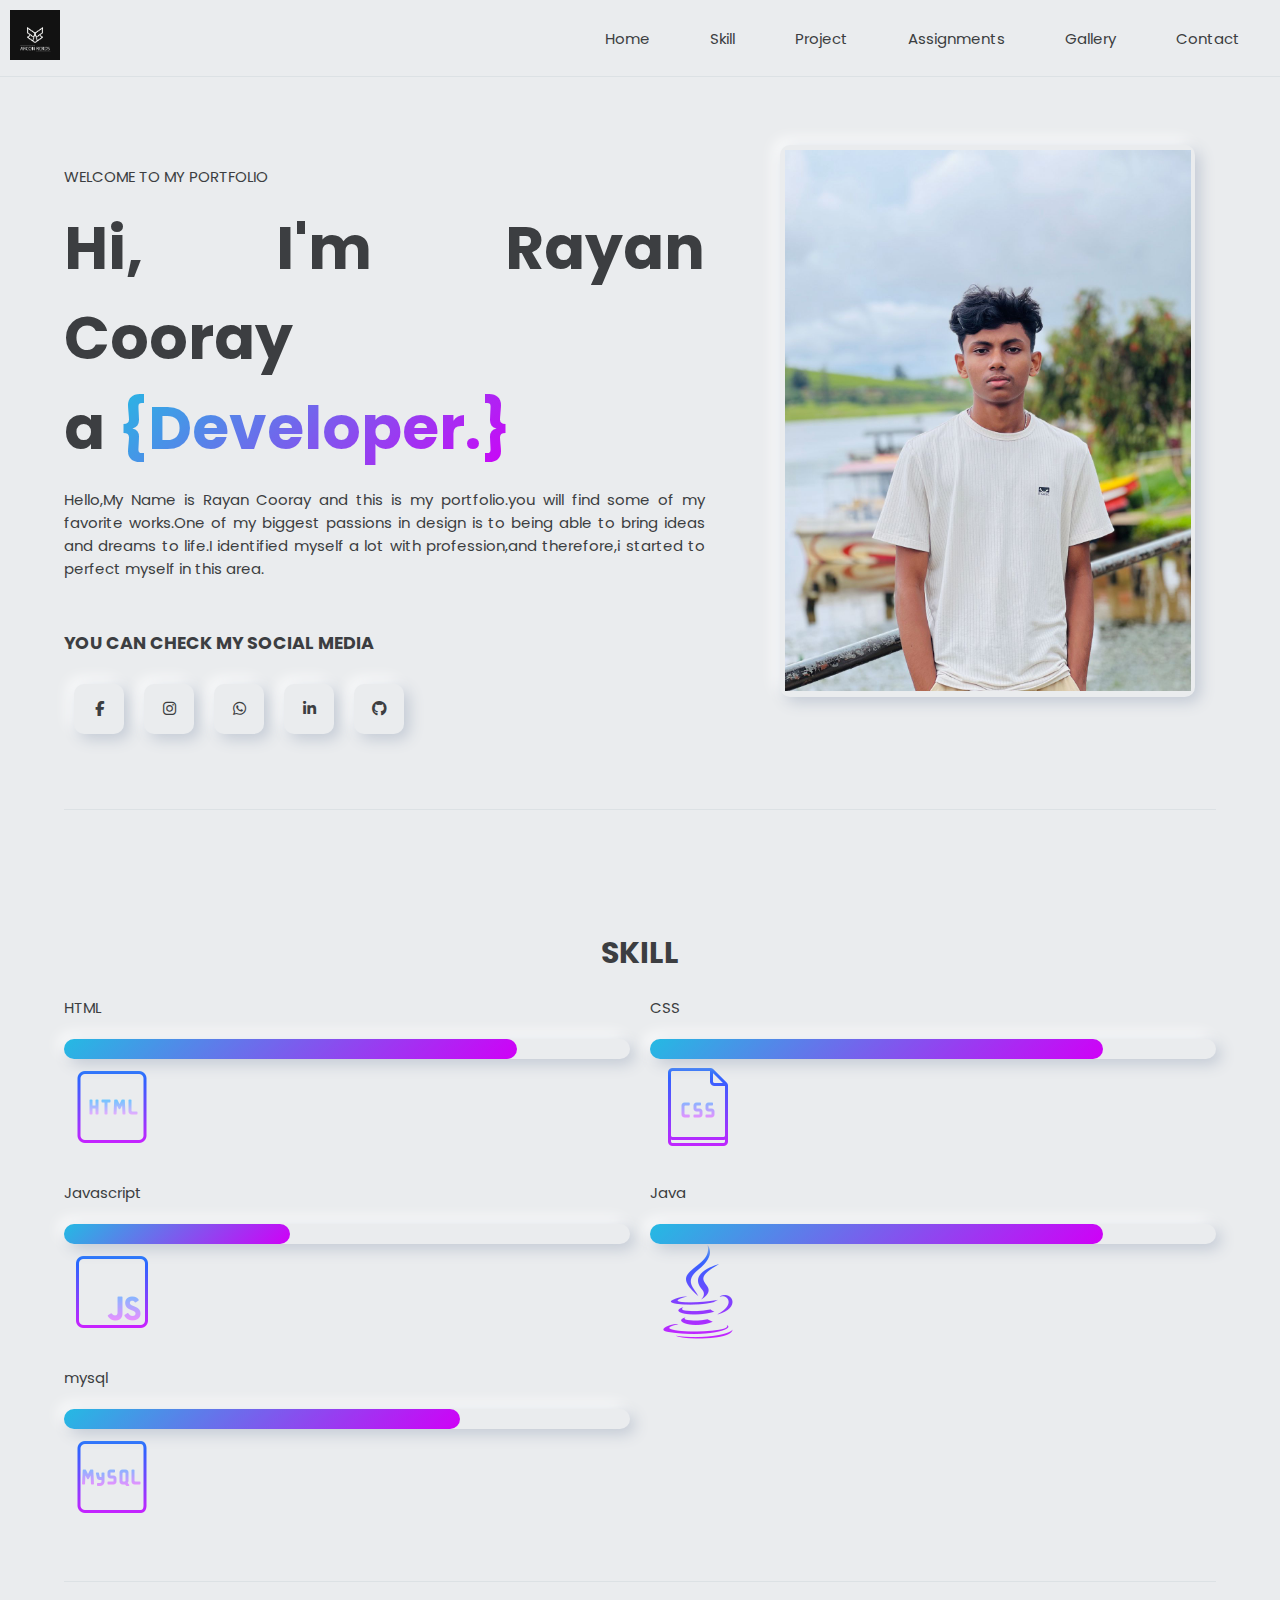
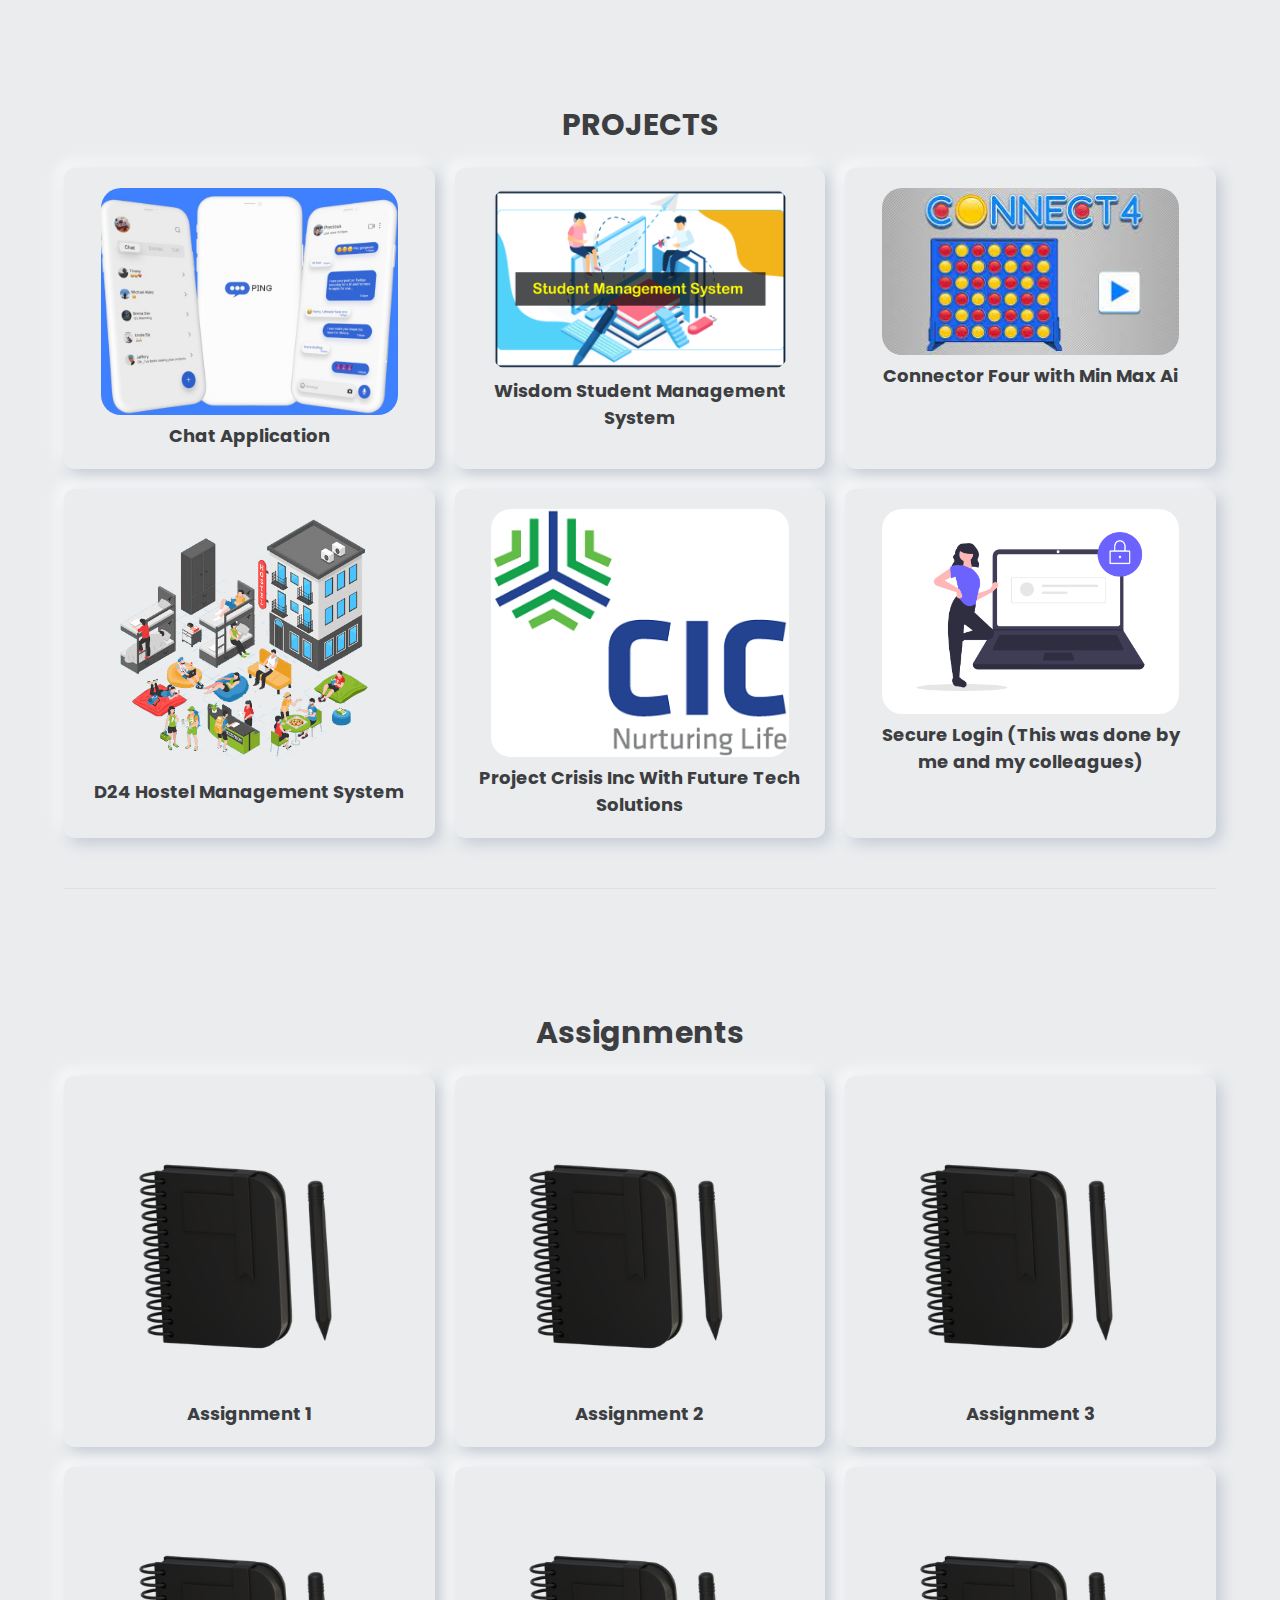
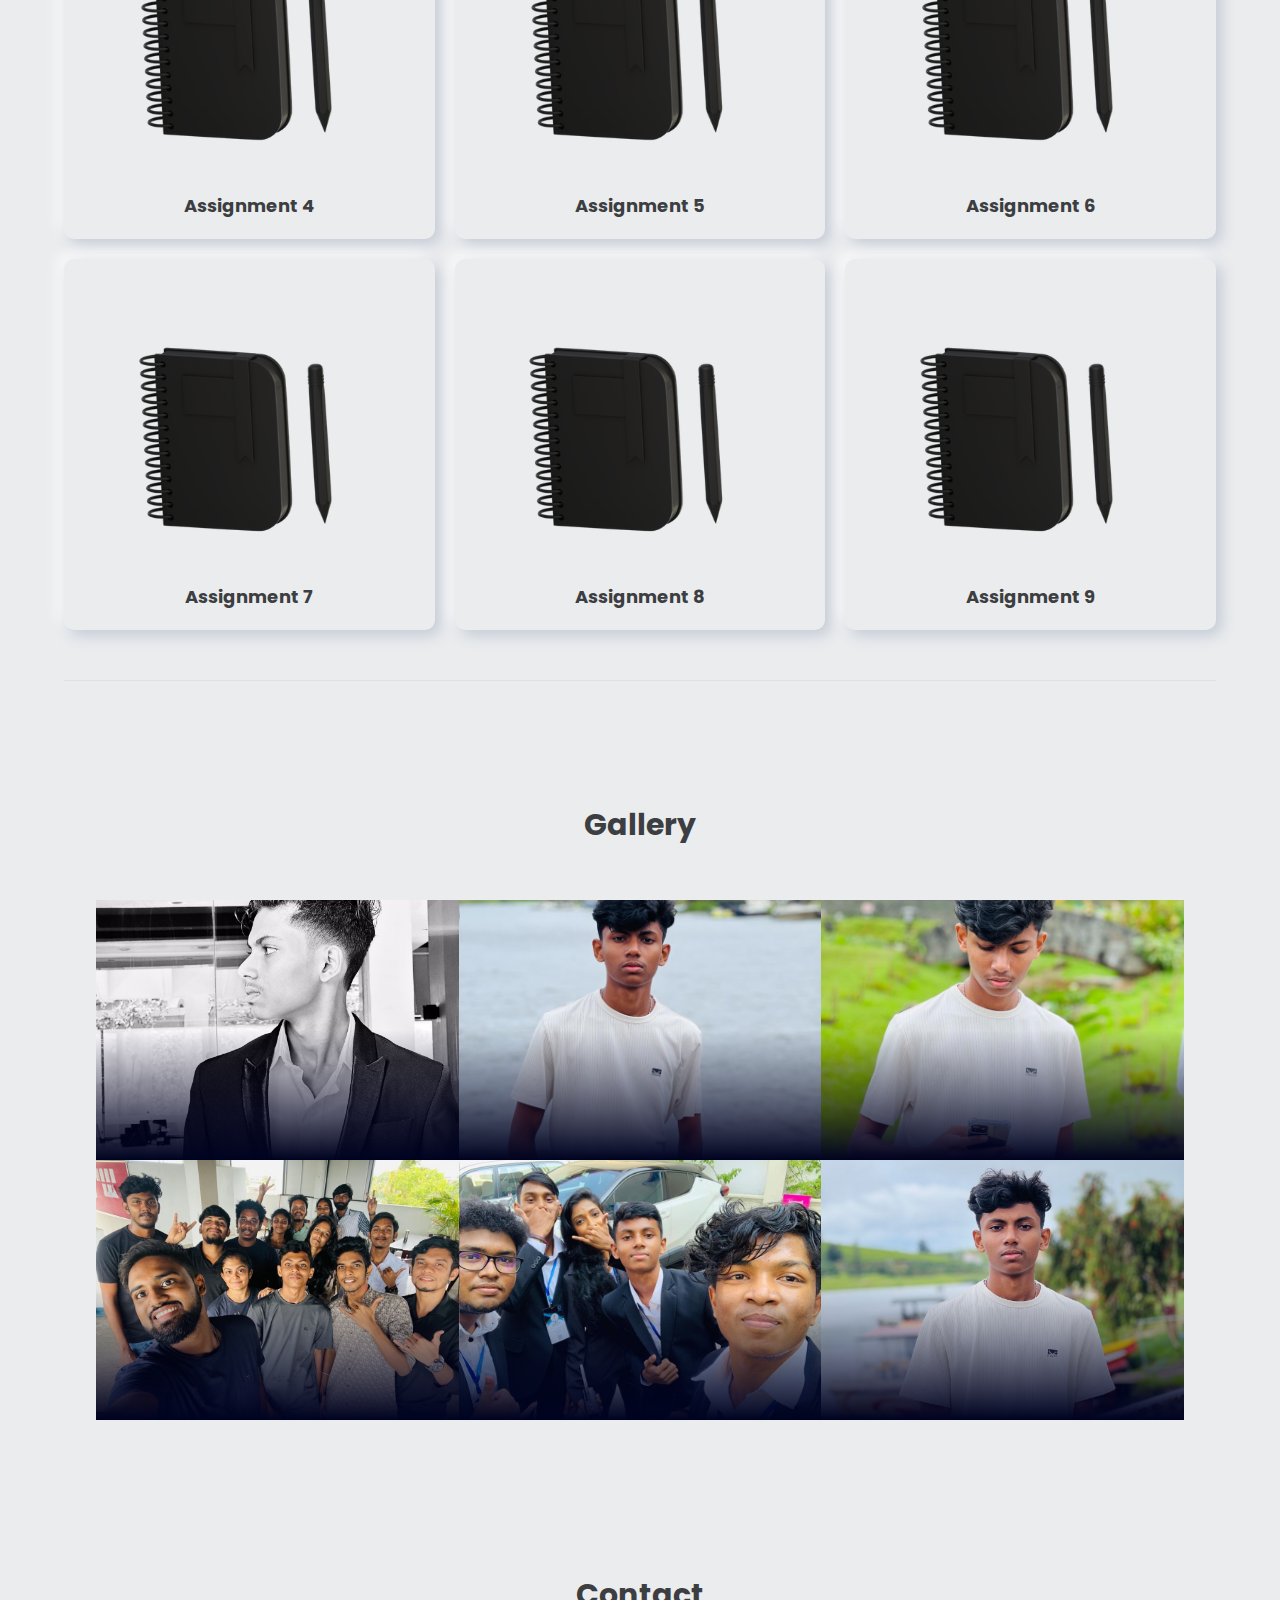
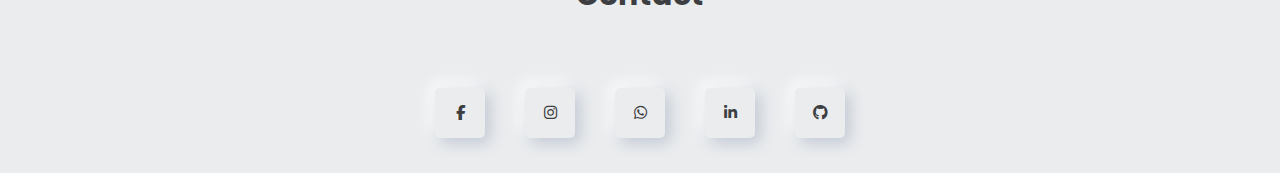
==== commit c1cf9791: "final" ====
--- a/index.html
+++ b/index.html
@@ -10,7 +10,6 @@
     <link rel="stylesheet" href="portfolio-main/css/gallery.css">
     <link rel="stylesheet" href="portfolio-main/css/loader.css">
     <link rel="stylesheet" href="portfolio-main/css/loader2.css">
-    <link rel="stylesheet" href="portfolio-main/css/footer_style.css">
 
 
 </head>
@@ -125,22 +124,37 @@
             <div class="item">
                 <div class="name">HTML</div>
                 <div class="evaluate" style="--point:80%"></div>
+                <div>
+                    <img src="portfolio-main/images/skill/icons8-html-96.png">
+                </div>
             </div>
             <div class="item">
                 <div class="name">CSS</div>
                 <div class="evaluate" style="--point:80%"></div>
+                <div>
+                    <img src="portfolio-main/images/skill/icons8-css-filetype-96.png">
+                </div>
             </div>
             <div class="item">
                 <div class="name">Javascript</div>
                 <div class="evaluate" style="--point:40%"></div>
+                <div>
+                    <img src="portfolio-main/images/skill/icons8-javascript-96.png">
+                </div>
             </div>
             <div class="item">
                 <div class="name">Java</div>
                 <div class="evaluate" style="--point:80%"></div>
+                <div>
+                    <img src="portfolio-main/images/skill/icons8-java-96.png">
+                </div>
             </div>
             <div class="item">
                 <div class="name">mysql</div>
                 <div class="evaluate" style="--point:70%"></div>
+                <div>
+                    <img src="portfolio-main/images/skill/icons8-mysql-96.png">
+                </div>
             </div>
         </div>
        </div>
@@ -150,37 +164,37 @@
                 <div class="item">
                     <img src="portfolio-main/images/Code-2022-15-02-22.jpg" alt="">
                     <div class="name">
-                       <a href=""> Chat Application </a>
+                       <a href="" target="_blank"> Chat Application </a>
                     </div>
                 </div>
                 <div class="item">
                     <img src="portfolio-main/images/student-management-system.png" alt="">
                     <div class="name">
-                        <a href=""> Wisdom Student Management System </a>
+                        <a href="https://github.com/RayanCooray/Student_Management_system.git" target="_blank"> Wisdom Student Management System </a>
                     </div>
                 </div>
                 <div class="item">
                     <img src="portfolio-main/images/download.jpg" alt="">
                     <div class="name">
-                        <a href="">   Connector Four with Min Max Ai</a>
+                        <a href="https://github.com/RayanCooray/connect_four_assignment_OOP.git" target="_blank" >   Connector Four with Min Max Ai</a>
                     </div>
                 </div>
                 <div class="item">
                     <img src="portfolio-main/images/hostel.png" alt="">
                     <div class="name">
-                        <a href="">  D24 Hostel Management System</a>
+                        <a href="https://github.com/RayanCooray/HMS_Coursework.git" target="_blank">  D24 Hostel Management System</a>
                     </div>
                 </div>
                 <div class="item">
                     <img src="portfolio-main/images/CIC_Holdings_logo.png" alt="">
                     <div class="name">
-                        <a href="">   Project Crisis Inc With Future Tech Solutions </a>
+                        <a href="https://github.com/NimnaKs/Project-Crisis" target="_blank">   Project Crisis Inc With Future Tech Solutions </a>
                     </div>
                 </div>
                 <div class="item">
                     <img src="portfolio-main/images/undraw_secure_login_pdn4.png" alt="">
                     <div class="name">
-                        <a href="">  Secure Login (This was done by me and my colleagues) </a>
+                        <a href="" target="_blank">  Secure Login (This was done by me and my colleagues) </a>
                     </div>
                 </div>
             </div>
@@ -191,7 +205,7 @@
                 <div class="item">
                     <img src="portfolio-main/images/diary%20(1).png" alt="">
                     <div class="name">
-                        Assignment 1
+                     <a href="portfolio-main/assignments/assignment1cases.html" target="_blank">Assignment 1</a>
                     </div>
                 </div>
                 <div class="item">
@@ -203,37 +217,37 @@
                 <div class="item">
                     <img src="portfolio-main/images/diary%20(1).png" alt="">
                     <div class="name">
-                        <a href="portfolio-main/assignments/assignemtn3cases.html">Assignment 3</a>
-                    </div>
-                </div>
-                <div class="item">
-                    <img src="portfolio-main/images/diary%20(1).png" alt="">
-                    <div class="name">
-                        <a href="portfolio-main/assignments/assignemtn3cases.html">Assignment 4</a>
-                    </div>
-                </div>
-                <div class="item">
-                    <img src="portfolio-main/images/diary%20(1).png" alt="">
-                    <div class="name">
-                        Assignment 5
-                    </div>
-                </div>
-                <div class="item">
-                    <img src="portfolio-main/images/diary%20(1).png" alt="">
-                    <div class="name">
-                        Assignment 6
-                    </div>
-                </div>
-                <div class="item">
-                    <img src="portfolio-main/images/diary%20(1).png" alt="">
-                    <div class="name">
-                        Assignment 7
-                    </div>
-                </div>
-                <div class="item">
-                    <img src="portfolio-main/images/diary%20(1).png" alt="">
-                    <div class="name">
-                        Assignment 8
+                        <a href="portfolio-main/assignments/assignment3cases.html" target="_blank">Assignment 3</a>
+                    </div>
+                </div>
+                <div class="item">
+                    <img src="portfolio-main/images/diary%20(1).png" alt="">
+                    <div class="name">
+                        <a href="portfolio-main/assignments/assignment4cases.html" target="_blank">Assignment 4</a>
+                    </div>
+                </div>
+                <div class="item">
+                    <img src="portfolio-main/images/diary%20(1).png" alt="">
+                    <div class="name">
+                        <a href="index.html" target="_blank"> Assignment 5 </a>
+                    </div>
+                </div>
+                <div class="item">
+                    <img src="portfolio-main/images/diary%20(1).png" alt="">
+                    <div class="name">
+                        <a href="portfolio-main/assignments/assignment_06_pos/assignment_06/index_pos.html" target="_blank">Assignment 6</a>
+                    </div>
+                </div>
+                <div class="item">
+                    <img src="portfolio-main/images/diary%20(1).png" alt="">
+                    <div class="name">
+                        <a href="portfolio-main/assignments/assignment_06_pos/assignment_06/index_pos.html" target="_blank">Assignment 7</a>
+                    </div>
+                </div>
+                <div class="item">
+                    <img src="portfolio-main/images/diary%20(1).png" alt="">
+                    <div class="name">
+                        <a href="portfolio-main/assignments/assignment8cases.html" target="_blank">Assignment 8</a>
                     </div>
                 </div>
                 <div class="item">
@@ -298,11 +312,11 @@
        <div id="contact">
         <h1 class="title">Contact</h1>
         <ul class="contact">
-            <li><a href="https://web.facebook.com/profile.php?id=100077091611361"><i class="fa-brands fa-facebook-f"></i></a></li>
-            <li><a href="https://www.instagram.com/rayan_cooray"><i class="fa-brands fa-instagram"></i></a></li>
-            <li><a href="https://wa.me/94713671979?text=Hey"><i class="fa-brands fa-whatsapp"></i></a></li>
-            <li><a href="https://www.linkedin.com/in/rayan-cooray-3193a1262/"><i class="fa-brands fa-linkedin-in"></i></a></li>
-            <li><a href="https://github.com/RayanCooray"><i class="fa-brands fa-github"></i></a></li>
+            <li><a href="https://web.facebook.com/profile.php?id=100077091611361" target="_blank"><i class="fa-brands fa-facebook-f"></i></a></li>
+            <li><a href="https://www.instagram.com/rayan_cooray" target="_blank"><i class="fa-brands fa-instagram"></i></a></li>
+            <li><a href="https://wa.me/94713671979?text=Hey" target="_blank"><i class="fa-brands fa-whatsapp"></i></a></li>
+            <li><a href="https://www.linkedin.com/in/rayan-cooray-3193a1262/" target="_blank"><i class="fa-brands fa-linkedin-in"></i></a></li>
+            <li><a href="https://github.com/RayanCooray" target="_blank"><i class="fa-brands fa-github"></i></a></li>
         </ul>
        </div>
     </div>
